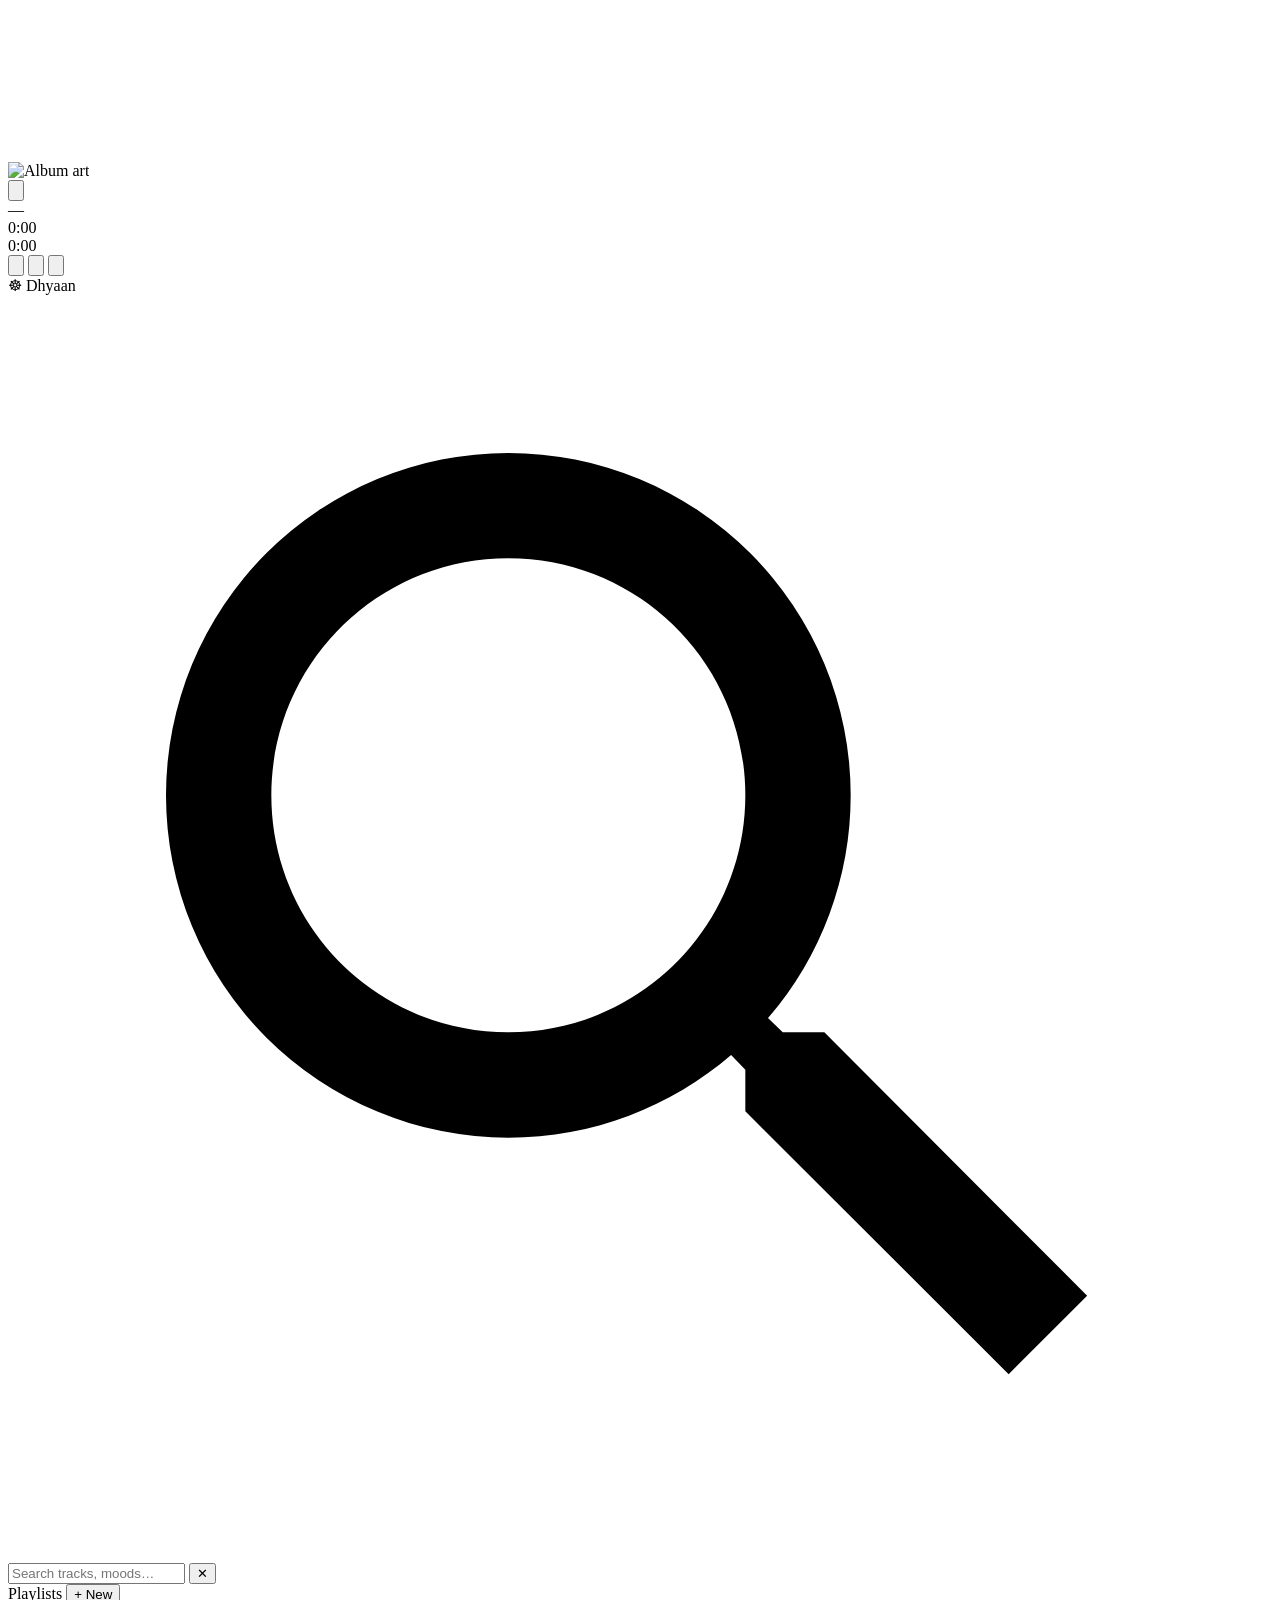
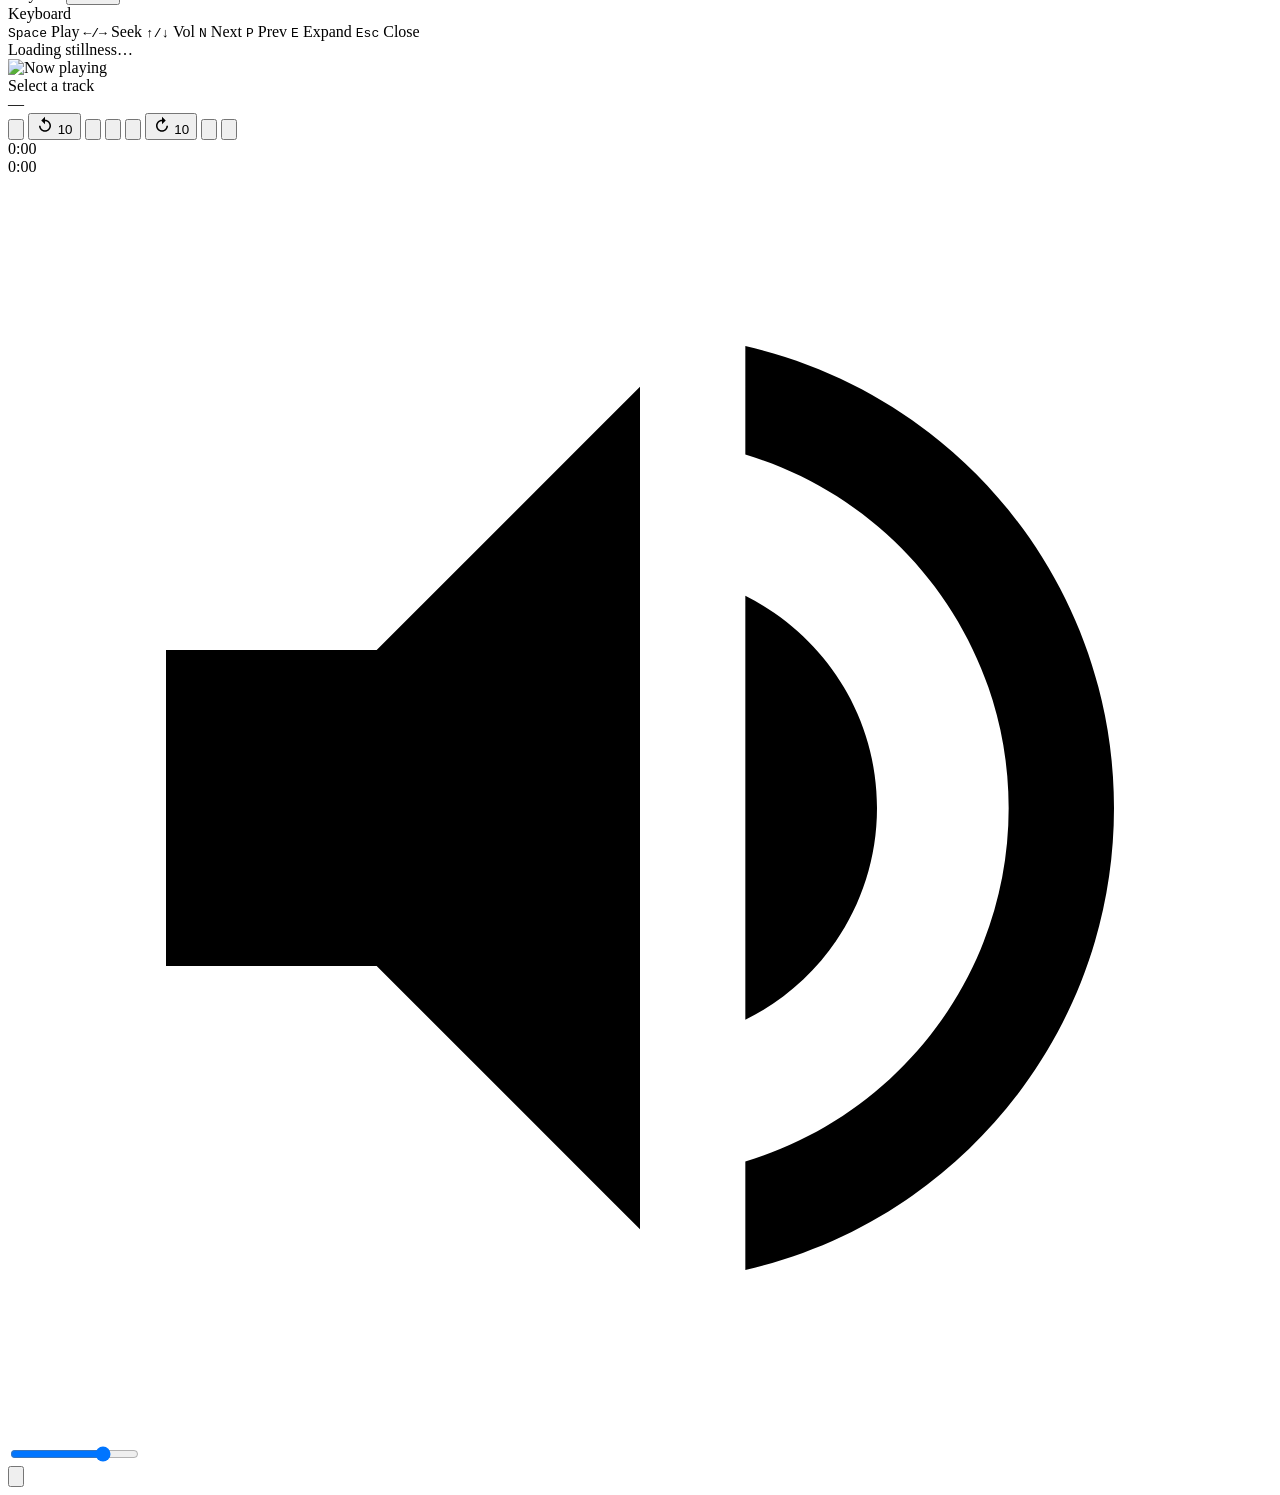
==== public/index.html @ bbf8d816 "-" ====
<!DOCTYPE html>
<html lang="en" dir="ltr">
<head>
  <meta charset="UTF-8" />
  <meta name="viewport" content="width=device-width, initial-scale=1.0" />
  <meta name="description" content="Dhyaan — A living meditation experience. Immersive ambient soundscapes for deep focus, healing, and stillness." />
  <meta name="theme-color" content="#0a0f0d" />
  <title>Dhyaan — A Living Meditation Experience</title>
  <link rel="preconnect" href="https://fonts.googleapis.com" />
  <link rel="preconnect" href="https://fonts.gstatic.com" crossorigin />
  <link rel="stylesheet" href="./css/main.css" />
</head>
<body data-theme="zen-dark">

<!-- Ambient canvas -->
<canvas id="particle-canvas" aria-hidden="true"></canvas>

<!-- ── Expand mode overlay ───────────────────────────────────────────────── -->
<div id="expand-overlay" role="dialog" aria-label="Immersive player" aria-modal="true">
  <img id="expand-image" src="" alt="Album art" />
  <div class="expand-gradient"></div>

  <button id="collapse-btn" aria-label="Exit immersive mode" title="Exit (Esc)">
    <svg viewBox="0 0 24 24" fill="currentColor"><path d="M5 16h3v3h2v-5H5v2zm3-8H5v2h5V5H8v3zm6 11h2v-3h3v-2h-5v5zm2-11V5h-2v5h5V8h-3z"/></svg>
  </button>

  <div class="expand-ui">
    <div class="expand-track-info">
      <div id="expand-title">―</div>
      <div id="expand-moods"></div>
    </div>

    <div class="expand-progress-wrap">
      <span class="expand-time" id="expand-current">0:00</span>
      <div class="expand-progress-bar" id="expand-progress-bar">
        <div id="expand-filled"></div>
      </div>
      <span class="expand-time" id="expand-duration">0:00</span>
    </div>

    <div class="expand-controls">
      <button class="expand-ctrl-btn" id="expand-prev" aria-label="Previous">
        <svg viewBox="0 0 24 24" fill="currentColor"><path d="M6 6h2v12H6zm3.5 6l8.5 6V6z"/></svg>
      </button>
      <button id="expand-play-btn" aria-label="Play / Pause">
        <svg viewBox="0 0 24 24" fill="currentColor"><path d="M8 5v14l11-7z"/></svg>
      </button>
      <button class="expand-ctrl-btn" id="expand-next" aria-label="Next">
        <svg viewBox="0 0 24 24" fill="currentColor"><path d="M6 18l8.5-6L6 6v12zM16 6v12h2V6h-2z"/></svg>
      </button>
    </div>
  </div>
</div>

<!-- ── Main app ──────────────────────────────────────────────────────────── -->
<div id="app">

  <!-- Header -->
  <header id="header">
    <div class="logo">
      <span class="logo-glyph">☸</span>
      <span>Dhyaan</span>
    </div>

    <div class="header-controls">
      <!-- Search -->
      <div class="search-wrap">
        <span class="search-icon">
          <svg viewBox="0 0 24 24" fill="currentColor"><path d="M15.5 14h-.79l-.28-.27A6.471 6.471 0 0 0 16 9.5 6.5 6.5 0 1 0 9.5 16c1.61 0 3.09-.59 4.23-1.57l.27.28v.79l5 4.99L20.49 19l-4.99-5zm-6 0C7.01 14 5 11.99 5 9.5S7.01 5 9.5 5 14 7.01 14 9.5 11.99 14 9.5 14z"/></svg>
        </span>
        <input id="search-input" type="search" placeholder="Search tracks, moods…" autocomplete="off" spellcheck="false" />
        <button id="search-clear" aria-label="Clear search">✕</button>
      </div>

      <!-- Theme switcher -->
      <div class="theme-switcher" aria-label="Theme selector">
        <div class="theme-dot" data-theme-btn="zen-dark" title="Zen Dark" role="button" tabindex="0"></div>
        <div class="theme-dot" data-theme-btn="night-blue" title="Night Blue" role="button" tabindex="0"></div>
        <div class="theme-dot" data-theme-btn="cosmic-purple" title="Cosmic Purple" role="button" tabindex="0"></div>
        <div class="theme-dot" data-theme-btn="forest-calm" title="Forest Calm" role="button" tabindex="0"></div>
        <div class="theme-dot" data-theme-btn="spiritual-green" title="Spiritual Green" role="button" tabindex="0"></div>
        <div class="theme-dot" data-theme-btn="sunset-gold" title="Sunset Gold" role="button" tabindex="0"></div>
        <div class="theme-dot" data-theme-btn="rose-pink" title="Rose Pink" role="button" tabindex="0"></div>
        <div class="theme-dot" data-theme-btn="moonlight" title="Moonlight Silver" role="button" tabindex="0"></div>
      </div>
    </div>
  </header>

  <!-- Sidebar -->
  <aside id="sidebar">
    <div class="sidebar-section">
      <div class="sidebar-label">
        <span>Playlists</span>
        <button id="new-playlist-btn" aria-label="New playlist">+ New</button>
      </div>
      <div id="playlists-container"></div>
    </div>

    <div class="sidebar-section">
      <div class="sidebar-label"><span>Keyboard</span></div>
      <div class="keys-hint">
        <span class="key-item"><kbd>Space</kbd> Play</span>
        <span class="key-item"><kbd>←/→</kbd> Seek</span>
        <span class="key-item"><kbd>↑/↓</kbd> Vol</span>
        <span class="key-item"><kbd>N</kbd> Next</span>
        <span class="key-item"><kbd>P</kbd> Prev</span>
        <span class="key-item"><kbd>E</kbd> Expand</span>
        <span class="key-item"><kbd>Esc</kbd> Close</span>
      </div>
    </div>
  </aside>

  <!-- Main content -->
  <main id="main">
    <!-- Mood pills -->
    <div id="mood-pills" role="group" aria-label="Filter by mood"></div>

    <!-- Track grid -->
    <div id="track-list" role="list" aria-label="Meditation tracks">
      <div class="empty-state">Loading stillness…</div>
    </div>
  </main>

  <!-- Player bar -->
  <footer id="player">
    <!-- Now playing -->
    <div class="np-info">
      <div class="np-thumb">
        <img id="np-image" src="" alt="Now playing" />
      </div>
      <div class="np-text">
        <div id="np-title">Select a track</div>
        <div id="np-moods">―</div>
      </div>
    </div>

    <!-- Controls -->
    <div class="player-controls">
      <div class="ctrl-btns">
        <!-- Shuffle -->
        <button class="ctrl-btn" id="shuffle-btn" aria-label="Shuffle" title="Shuffle">
          <svg viewBox="0 0 24 24" fill="currentColor"><path d="M10.59 9.17L5.41 4 4 5.41l5.17 5.17 1.42-1.41zM14.5 4l2.04 2.04L4 18.59 5.41 20 17.96 7.46 20 9.5V4h-5.5zm.33 9.41l-1.41 1.41 3.13 3.13L14.5 20H20v-5.5l-2.04 2.04-3.13-3.13z"/></svg>
        </button>

        <!-- Seek back -->
        <button class="ctrl-btn seek-btn" id="seek-bwd" aria-label="Seek back 10s" title="−10s">
          <svg viewBox="0 0 24 24" fill="currentColor" width="18" height="18"><path d="M12 5V1L7 6l5 5V7c3.31 0 6 2.69 6 6s-2.69 6-6 6-6-2.69-6-6H4c0 4.42 3.58 8 8 8s8-3.58 8-8-3.58-8-8-8z"/></svg>
          <span>10</span>
        </button>

        <!-- Previous -->
        <button class="ctrl-btn" id="prev-btn" aria-label="Previous track">
          <svg viewBox="0 0 24 24" fill="currentColor"><path d="M6 6h2v12H6zm3.5 6l8.5 6V6z"/></svg>
        </button>

        <!-- Play/Pause -->
        <button id="play-pause-btn" aria-label="Play / Pause">
          <svg viewBox="0 0 24 24" fill="currentColor"><path d="M8 5v14l11-7z"/></svg>
        </button>

        <!-- Next -->
        <button class="ctrl-btn" id="next-btn" aria-label="Next track">
          <svg viewBox="0 0 24 24" fill="currentColor"><path d="M6 18l8.5-6L6 6v12zM16 6v12h2V6h-2z"/></svg>
        </button>

        <!-- Seek forward -->
        <button class="ctrl-btn seek-btn" id="seek-fwd" aria-label="Seek forward 10s" title="+10s">
          <svg viewBox="0 0 24 24" fill="currentColor" width="18" height="18"><path d="M12 5V1l5 5-5 5V7c-3.31 0-6 2.69-6 6s2.69 6 6 6 6-2.69 6-6h2c0 4.42-3.58 8-8 8s-8-3.58-8-8 3.58-8 8-8z"/></svg>
          <span>10</span>
        </button>

        <!-- Repeat -->
        <button class="ctrl-btn" id="repeat-btn" aria-label="Repeat" title="Repeat">
          <svg viewBox="0 0 24 24" fill="currentColor"><path d="M7 7h10v3l4-4-4-4v3H5v6h2V7zm10 10H7v-3l-4 4 4 4v-3h12v-6h-2v4z"/></svg>
        </button>

        <!-- Random -->
        <button class="ctrl-btn" id="random-btn" aria-label="Random meditation" title="Random track">
          <svg viewBox="0 0 24 24" fill="currentColor"><circle cx="12" cy="12" r="2.5"/><path d="M12 2C6.48 2 2 6.48 2 12s4.48 10 10 10 10-4.48 10-10S17.52 2 12 2zm0 18c-4.42 0-8-3.58-8-8 0-1.85.63-3.55 1.69-4.9L16.9 18.31C15.55 19.37 13.85 20 12 20zm6.31-3.1L7.1 5.69C8.45 4.63 10.15 4 12 4c4.42 0 8 3.58 8 8 0 1.85-.63 3.55-1.69 4.9z"/></svg>
        </button>
      </div>

      <!-- Progress bar -->
      <div class="progress-wrap">
        <span class="time-label" id="current-time">0:00</span>
        <div id="progress-bar" role="slider" aria-label="Playback position" aria-valuemin="0" aria-valuemax="100" aria-valuenow="0">
          <div id="progress-filled"></div>
        </div>
        <span class="time-label" id="duration">0:00</span>
      </div>
    </div>

    <!-- Right controls -->
    <div class="player-right">
      <div class="volume-wrap">
        <span class="vol-icon">
          <svg viewBox="0 0 24 24" fill="currentColor"><path d="M3 9v6h4l5 5V4L7 9H3zm13.5 3c0-1.77-1.02-3.29-2.5-4.03v8.05c1.48-.73 2.5-2.25 2.5-4.02zM14 3.23v2.06c2.89.86 5 3.54 5 6.71s-2.11 5.85-5 6.71v2.06c4.01-.91 7-4.49 7-8.77s-2.99-7.86-7-8.77z"/></svg>
        </span>
        <input id="volume-slider" type="range" min="0" max="100" value="75" aria-label="Volume" />
      </div>

      <button id="expand-btn" aria-label="Immersive mode" title="Immersive mode (E)">
        <svg viewBox="0 0 24 24" fill="currentColor"><path d="M7 14H5v5h5v-2H7v-3zm-2-4h2V7h3V5H5v5zm12 7h-3v2h5v-5h-2v3zM14 5v2h3v3h2V5h-5z"/></svg>
      </button>
    </div>
  </footer>

</div><!-- #app -->

<script type="module" src="./js/app.js"></script>

<script>
  document.addEventListener('DOMContentLoaded', () => {
    // Expand overlay prev/next/play — delegate to main player controls
    document.getElementById('expand-prev')?.addEventListener('click', () =>
      document.getElementById('prev-btn')?.click());
    document.getElementById('expand-next')?.addEventListener('click', () =>
      document.getElementById('next-btn')?.click());
    document.getElementById('expand-play-btn')?.addEventListener('click', () =>
      document.getElementById('play-pause-btn')?.click());

    // Sync expand progress/time/track-info from player via MutationObserver
    const progressFilled = document.getElementById('progress-filled');
    if (progressFilled) {
      const syncUI = () => {
        const w = progressFilled.style.width;
        const expandFilled = document.getElementById('expand-filled');
        if (expandFilled) expandFilled.style.width = w;

        const ct  = document.getElementById('current-time')?.textContent;
        const dur = document.getElementById('duration')?.textContent;
        if (ct)  document.getElementById('expand-current').textContent = ct;
        if (dur) document.getElementById('expand-duration').textContent = dur;

        const title = document.getElementById('np-title')?.textContent;
        const moods = document.getElementById('np-moods')?.textContent;
        if (title) document.getElementById('expand-title').textContent = title;
        if (moods) document.getElementById('expand-moods').textContent = moods;
      };
      new MutationObserver(syncUI).observe(progressFilled, { attributes: true, attributeFilter: ['style'] });
    }

    // Expand progress bar click-to-seek
    document.getElementById('expand-progress-bar')?.addEventListener('click', (e) => {
      const bar = document.getElementById('expand-progress-bar');
      const pct = Math.max(0, Math.min(1, (e.clientX - bar.getBoundingClientRect().left) / bar.offsetWidth));
      document.dispatchEvent(new CustomEvent('dhyaan:seek', { detail: { pct } }));
    });

    // Theme dot keyboard accessibility
    document.querySelectorAll('.theme-dot').forEach(dot => {
      dot.addEventListener('keydown', (e) => {
        if (e.key === 'Enter' || e.key === ' ') { e.preventDefault(); dot.click(); }
      });
    });
  });
</script>

</body>
</html>
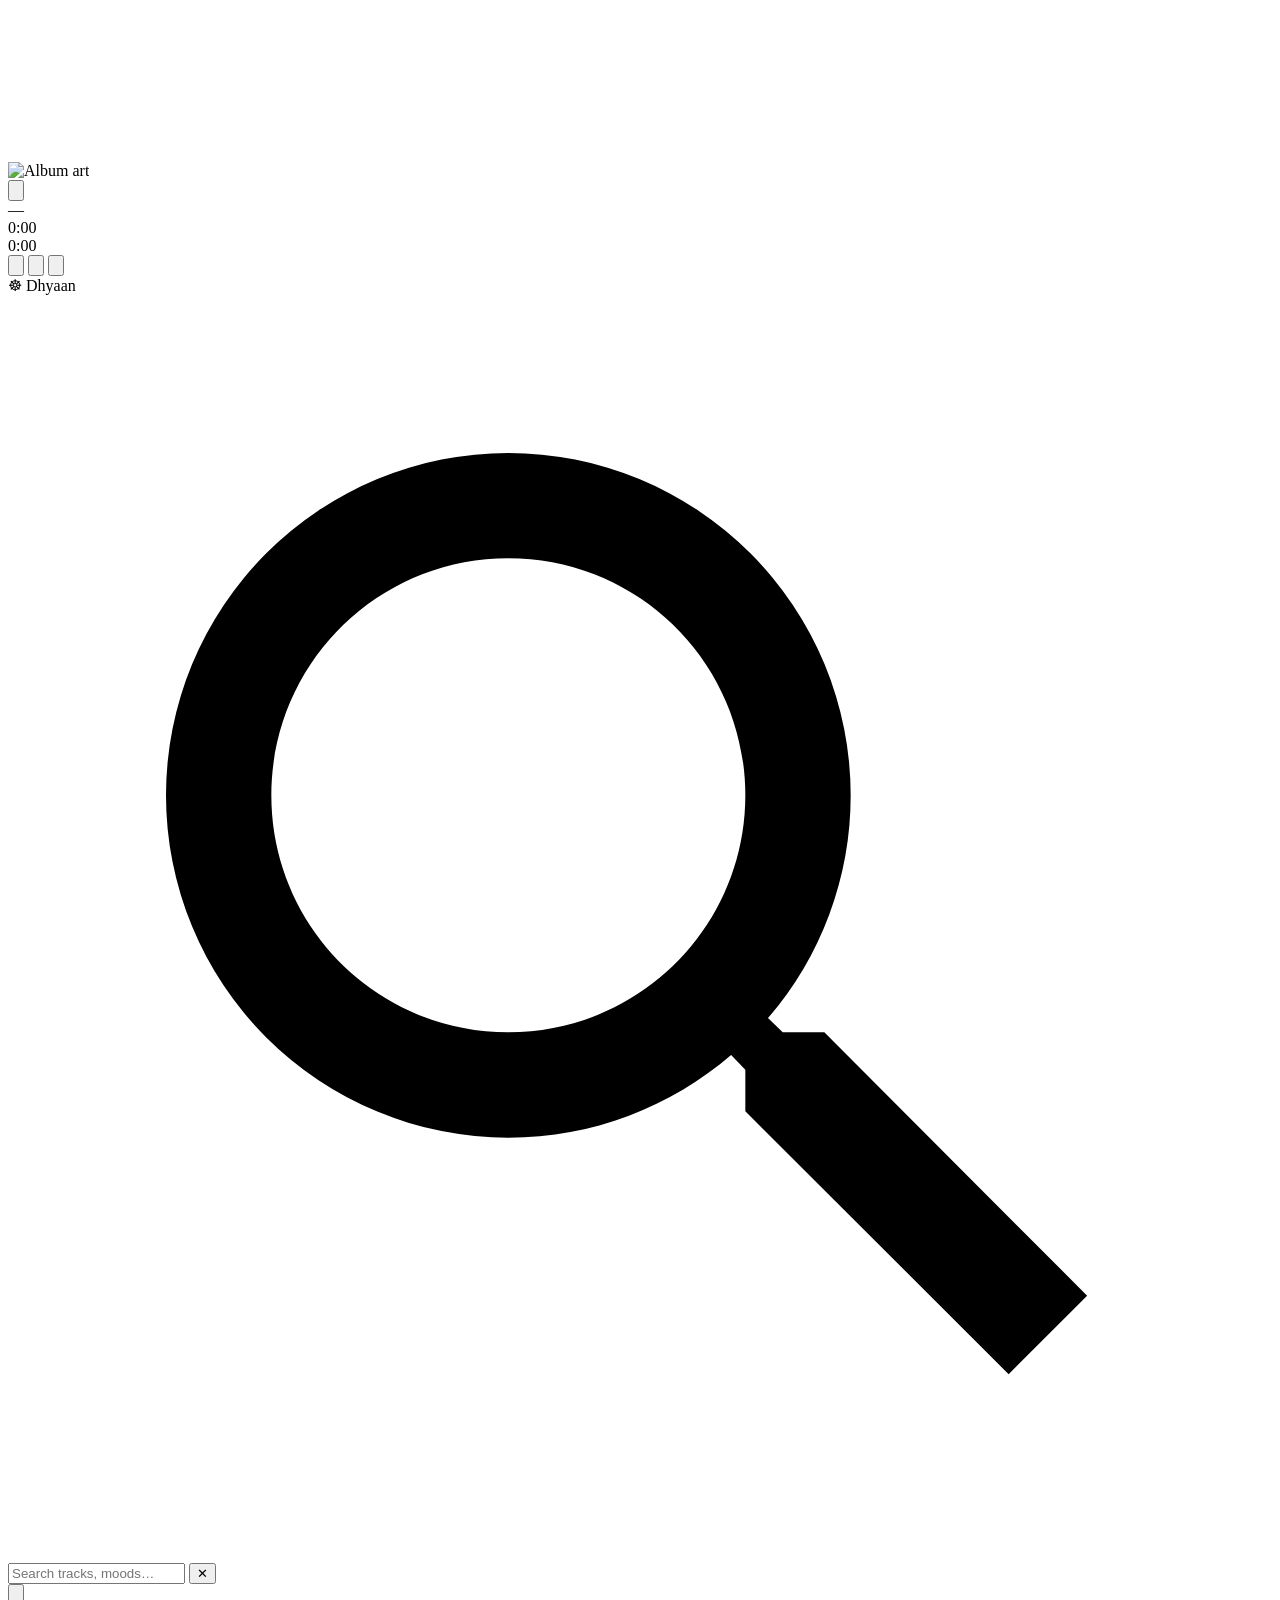
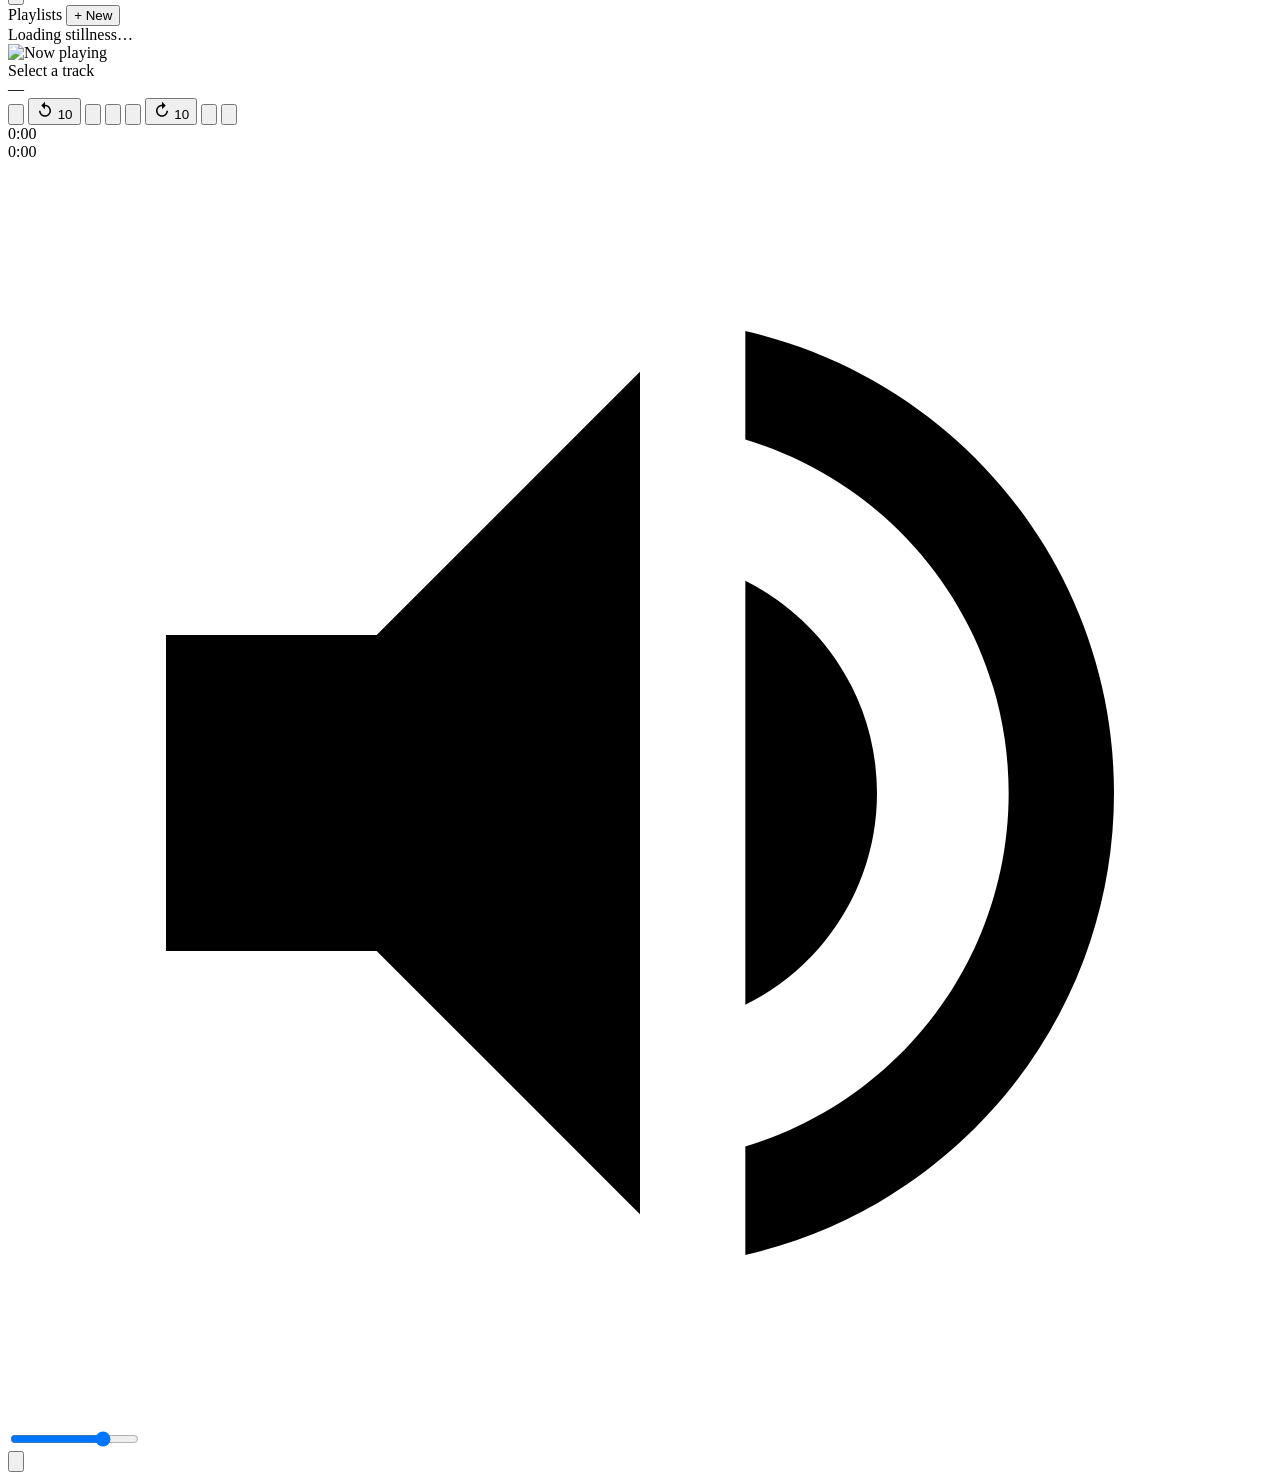
==== commit 49a8ec58: "0" ====
--- a/public/index.html
+++ b/public/index.html
@@ -2,9 +2,11 @@
 <html lang="en" dir="ltr">
 <head>
   <meta charset="UTF-8" />
-  <meta name="viewport" content="width=device-width, initial-scale=1.0" />
+  <meta name="viewport" content="width=device-width, initial-scale=1.0, viewport-fit=cover" />
   <meta name="description" content="Dhyaan — A living meditation experience. Immersive ambient soundscapes for deep focus, healing, and stillness." />
   <meta name="theme-color" content="#0a0f0d" />
+  <meta name="apple-mobile-web-app-capable" content="yes" />
+  <meta name="apple-mobile-web-app-status-bar-style" content="black-translucent" />
   <title>Dhyaan — A Living Meditation Experience</title>
   <link rel="preconnect" href="https://fonts.googleapis.com" />
   <link rel="preconnect" href="https://fonts.gstatic.com" crossorigin />
@@ -15,9 +17,12 @@
 <!-- Ambient canvas -->
 <canvas id="particle-canvas" aria-hidden="true"></canvas>
 
+<!-- Mobile sidebar backdrop -->
+<div id="mobile-sidebar-backdrop" aria-hidden="true"></div>
+
 <!-- ── Expand mode overlay ───────────────────────────────────────────────── -->
 <div id="expand-overlay" role="dialog" aria-label="Immersive player" aria-modal="true">
-  <img id="expand-image" src="" alt="Album art" />
+  <img id="expand-image" src="" alt="Album art" draggable="false" />
   <div class="expand-gradient"></div>
 
   <button id="collapse-btn" aria-label="Exit immersive mode" title="Exit (Esc)">
@@ -49,6 +54,8 @@
         <svg viewBox="0 0 24 24" fill="currentColor"><path d="M6 18l8.5-6L6 6v12zM16 6v12h2V6h-2z"/></svg>
       </button>
     </div>
+
+    <!-- Recommendations panel (injected by app.js) -->
   </div>
 </div>
 
@@ -57,7 +64,7 @@
 
   <!-- Header -->
   <header id="header">
-    <div class="logo">
+    <div class="logo" role="button" tabindex="0" aria-label="About Dhyaan">
       <span class="logo-glyph">☸</span>
       <span>Dhyaan</span>
     </div>
@@ -72,7 +79,7 @@
         <button id="search-clear" aria-label="Clear search">✕</button>
       </div>
 
-      <!-- Theme switcher -->
+      <!-- Theme switcher (desktop) -->
       <div class="theme-switcher" aria-label="Theme selector">
         <div class="theme-dot" data-theme-btn="zen-dark" title="Zen Dark" role="button" tabindex="0"></div>
         <div class="theme-dot" data-theme-btn="night-blue" title="Night Blue" role="button" tabindex="0"></div>
@@ -83,11 +90,63 @@
         <div class="theme-dot" data-theme-btn="rose-pink" title="Rose Pink" role="button" tabindex="0"></div>
         <div class="theme-dot" data-theme-btn="moonlight" title="Moonlight Silver" role="button" tabindex="0"></div>
       </div>
+
+      <!-- Mobile menu button (shown on ≤768px) -->
+      <button id="mobile-menu-btn" aria-label="Open playlists and themes">
+        <svg viewBox="0 0 24 24" fill="currentColor"><path d="M3 6h18v2H3zm0 5h12v2H3zm0 5h12v2H3zm15-1v6l5-3z"/></svg>
+      </button>
     </div>
   </header>
 
   <!-- Sidebar -->
   <aside id="sidebar">
+    <!-- Mobile-only close button -->
+    <button id="sidebar-close-btn" aria-label="Close panel" style="display:none">
+      <svg viewBox="0 0 24 24" fill="currentColor"><path d="M19 6.41L17.59 5 12 10.59 6.41 5 5 6.41 10.59 12 5 17.59 6.41 19 12 13.41 17.59 19 19 17.59 13.41 12z"/></svg>
+    </button>
+
+    <!-- Mobile-only sidebar header -->
+    <div id="sidebar-header-mobile" style="display:none">Sanctuary</div>
+
+    <!-- Mobile-only theme panel -->
+    <div id="mobile-theme-panel" style="display:none">
+      <div class="mobile-theme-label">Atmosphere</div>
+      <div class="mobile-theme-grid">
+        <div class="mobile-theme-item" data-theme-mobile="zen-dark">
+          <div class="mobile-theme-swatch" style="background:#3ddc84"></div>
+          <span class="mobile-theme-name">Zen Dark</span>
+        </div>
+        <div class="mobile-theme-item" data-theme-mobile="night-blue">
+          <div class="mobile-theme-swatch" style="background:#5b8dee"></div>
+          <span class="mobile-theme-name">Night Blue</span>
+        </div>
+        <div class="mobile-theme-item" data-theme-mobile="cosmic-purple">
+          <div class="mobile-theme-swatch" style="background:#a78bfa"></div>
+          <span class="mobile-theme-name">Cosmic</span>
+        </div>
+        <div class="mobile-theme-item" data-theme-mobile="forest-calm">
+          <div class="mobile-theme-swatch" style="background:#86efac"></div>
+          <span class="mobile-theme-name">Forest</span>
+        </div>
+        <div class="mobile-theme-item" data-theme-mobile="spiritual-green">
+          <div class="mobile-theme-swatch" style="background:#6ee7b7"></div>
+          <span class="mobile-theme-name">Spiritual</span>
+        </div>
+        <div class="mobile-theme-item" data-theme-mobile="sunset-gold">
+          <div class="mobile-theme-swatch" style="background:#f59e0b"></div>
+          <span class="mobile-theme-name">Sunset</span>
+        </div>
+        <div class="mobile-theme-item" data-theme-mobile="rose-pink">
+          <div class="mobile-theme-swatch" style="background:#f472b6"></div>
+          <span class="mobile-theme-name">Rose</span>
+        </div>
+        <div class="mobile-theme-item" data-theme-mobile="moonlight">
+          <div class="mobile-theme-swatch" style="background:#cbd5e1"></div>
+          <span class="mobile-theme-name">Moonlight</span>
+        </div>
+      </div>
+    </div>
+
     <div class="sidebar-section">
       <div class="sidebar-label">
         <span>Playlists</span>
@@ -95,19 +154,6 @@
       </div>
       <div id="playlists-container"></div>
     </div>
-
-    <div class="sidebar-section">
-      <div class="sidebar-label"><span>Keyboard</span></div>
-      <div class="keys-hint">
-        <span class="key-item"><kbd>Space</kbd> Play</span>
-        <span class="key-item"><kbd>←/→</kbd> Seek</span>
-        <span class="key-item"><kbd>↑/↓</kbd> Vol</span>
-        <span class="key-item"><kbd>N</kbd> Next</span>
-        <span class="key-item"><kbd>P</kbd> Prev</span>
-        <span class="key-item"><kbd>E</kbd> Expand</span>
-        <span class="key-item"><kbd>Esc</kbd> Close</span>
-      </div>
-    </div>
   </aside>
 
   <!-- Main content -->
@@ -123,15 +169,21 @@
 
   <!-- Player bar -->
   <footer id="player">
-    <!-- Now playing -->
-    <div class="np-info">
-      <div class="np-thumb">
-        <img id="np-image" src="" alt="Now playing" />
-      </div>
-      <div class="np-text">
-        <div id="np-title">Select a track</div>
-        <div id="np-moods">―</div>
-      </div>
+    <!-- Now playing + mobile expand (top row on mobile) -->
+    <div class="player-top-row">
+      <div class="np-info">
+        <div class="np-thumb">
+          <img id="np-image" src="" alt="Now playing" draggable="false" />
+        </div>
+        <div class="np-text">
+          <div id="np-title">Select a track</div>
+          <div id="np-moods">―</div>
+        </div>
+      </div>
+      <!-- Mobile-only expand button (desktop expand is in .player-right) -->
+      <button class="player-expand-mobile" id="expand-btn-mobile" aria-label="Immersive mode" title="Immersive mode" style="display:none">
+        <svg viewBox="0 0 24 24" fill="currentColor"><path d="M7 14H5v5h5v-2H7v-3zm-2-4h2V7h3V5H5v5zm12 7h-3v2h5v-5h-2v3zM14 5v2h3v3h2V5h-5z"/></svg>
+      </button>
     </div>
 
     <!-- Controls -->
@@ -190,7 +242,7 @@
       </div>
     </div>
 
-    <!-- Right controls -->
+    <!-- Right controls (desktop only) -->
     <div class="player-right">
       <div class="volume-wrap">
         <span class="vol-icon">
@@ -211,7 +263,7 @@
 
 <script>
   document.addEventListener('DOMContentLoaded', () => {
-    // Expand overlay prev/next/play — delegate to main player controls
+    // ── Expand overlay delegates ───────────────────────────────────────────
     document.getElementById('expand-prev')?.addEventListener('click', () =>
       document.getElementById('prev-btn')?.click());
     document.getElementById('expand-next')?.addEventListener('click', () =>
@@ -219,7 +271,11 @@
     document.getElementById('expand-play-btn')?.addEventListener('click', () =>
       document.getElementById('play-pause-btn')?.click());
 
-    // Sync expand progress/time/track-info from player via MutationObserver
+    // Mobile expand button mirrors desktop
+    document.getElementById('expand-btn-mobile')?.addEventListener('click', () =>
+      document.getElementById('expand-btn')?.click());
+
+    // ── Sync expand overlay from player ───────────────────────────────────
     const progressFilled = document.getElementById('progress-filled');
     if (progressFilled) {
       const syncUI = () => {
@@ -240,19 +296,112 @@
       new MutationObserver(syncUI).observe(progressFilled, { attributes: true, attributeFilter: ['style'] });
     }
 
-    // Expand progress bar click-to-seek
+    // ── Expand progress bar seek ───────────────────────────────────────────
     document.getElementById('expand-progress-bar')?.addEventListener('click', (e) => {
       const bar = document.getElementById('expand-progress-bar');
       const pct = Math.max(0, Math.min(1, (e.clientX - bar.getBoundingClientRect().left) / bar.offsetWidth));
       document.dispatchEvent(new CustomEvent('dhyaan:seek', { detail: { pct } }));
     });
 
-    // Theme dot keyboard accessibility
+    // ── Logo keyboard accessibility ────────────────────────────────────────
+    document.querySelector('.logo')?.addEventListener('keydown', (e) => {
+      if (e.key === 'Enter' || e.key === ' ') { e.preventDefault(); e.currentTarget.click(); }
+    });
+
+    // ── Theme dot keyboard accessibility ──────────────────────────────────
     document.querySelectorAll('.theme-dot').forEach(dot => {
       dot.addEventListener('keydown', (e) => {
         if (e.key === 'Enter' || e.key === ' ') { e.preventDefault(); dot.click(); }
       });
     });
+
+    // ── Mobile sidebar ─────────────────────────────────────────────────────
+    const sidebar = document.getElementById('sidebar');
+    const backdrop = document.getElementById('mobile-sidebar-backdrop');
+    const menuBtn = document.getElementById('mobile-menu-btn');
+    const closeBtn = document.getElementById('sidebar-close-btn');
+    const sidebarHeaderMobile = document.getElementById('sidebar-header-mobile');
+    const mobileThemePanel = document.getElementById('mobile-theme-panel');
+
+    function isMobile() {
+      return window.innerWidth <= 768;
+    }
+
+    function openSidebar() {
+      sidebar.classList.add('open');
+      backdrop.classList.add('open');
+      backdrop.setAttribute('aria-hidden', 'false');
+      document.body.style.overflow = 'hidden';
+    }
+
+    function closeSidebar() {
+      sidebar.classList.remove('open');
+      backdrop.classList.remove('open');
+      backdrop.setAttribute('aria-hidden', 'true');
+      document.body.style.overflow = '';
+    }
+
+    function applyMobileUI() {
+      if (isMobile()) {
+        closeBtn.style.display = 'flex';
+        sidebarHeaderMobile.style.display = 'block';
+        mobileThemePanel.style.display = 'block';
+        document.getElementById('expand-btn-mobile').style.display = 'flex';
+      } else {
+        closeBtn.style.display = 'none';
+        sidebarHeaderMobile.style.display = 'none';
+        mobileThemePanel.style.display = 'none';
+        document.getElementById('expand-btn-mobile').style.display = 'none';
+        // If sidebar was open from mobile, close it
+        sidebar.classList.remove('open');
+        backdrop.classList.remove('open');
+        document.body.style.overflow = '';
+      }
+    }
+
+    menuBtn?.addEventListener('click', openSidebar);
+    closeBtn?.addEventListener('click', closeSidebar);
+    backdrop?.addEventListener('click', closeSidebar);
+
+    // ── Mobile theme selection ─────────────────────────────────────────────
+    document.querySelectorAll('.mobile-theme-item').forEach(item => {
+      item.addEventListener('click', () => {
+        const theme = item.dataset.themeMobile;
+        if (!theme) return;
+        // Trigger same theme change as desktop dots
+        const desktopDot = document.querySelector(`[data-theme-btn="${theme}"]`);
+        if (desktopDot) {
+          desktopDot.click();
+        }
+        // Update active state in mobile grid
+        document.querySelectorAll('.mobile-theme-item').forEach(i => i.classList.remove('active'));
+        item.classList.add('active');
+        // Close sidebar after picking theme on mobile
+        setTimeout(closeSidebar, 300);
+      });
+    });
+
+    // Sync active theme in mobile panel
+    function syncMobileThemeActive(theme) {
+      document.querySelectorAll('.mobile-theme-item').forEach(item => {
+        item.classList.toggle('active', item.dataset.themeMobile === theme);
+      });
+    }
+
+    // Observe body data-theme changes
+    const themeObserver = new MutationObserver(() => {
+      const theme = document.body.getAttribute('data-theme');
+      if (theme) syncMobileThemeActive(theme);
+    });
+    themeObserver.observe(document.body, { attributes: true, attributeFilter: ['data-theme'] });
+
+    // Initial sync
+    const initialTheme = document.body.getAttribute('data-theme') || 'zen-dark';
+    syncMobileThemeActive(initialTheme);
+
+    // Initial mobile state
+    applyMobileUI();
+    window.addEventListener('resize', applyMobileUI);
   });
 </script>
 
